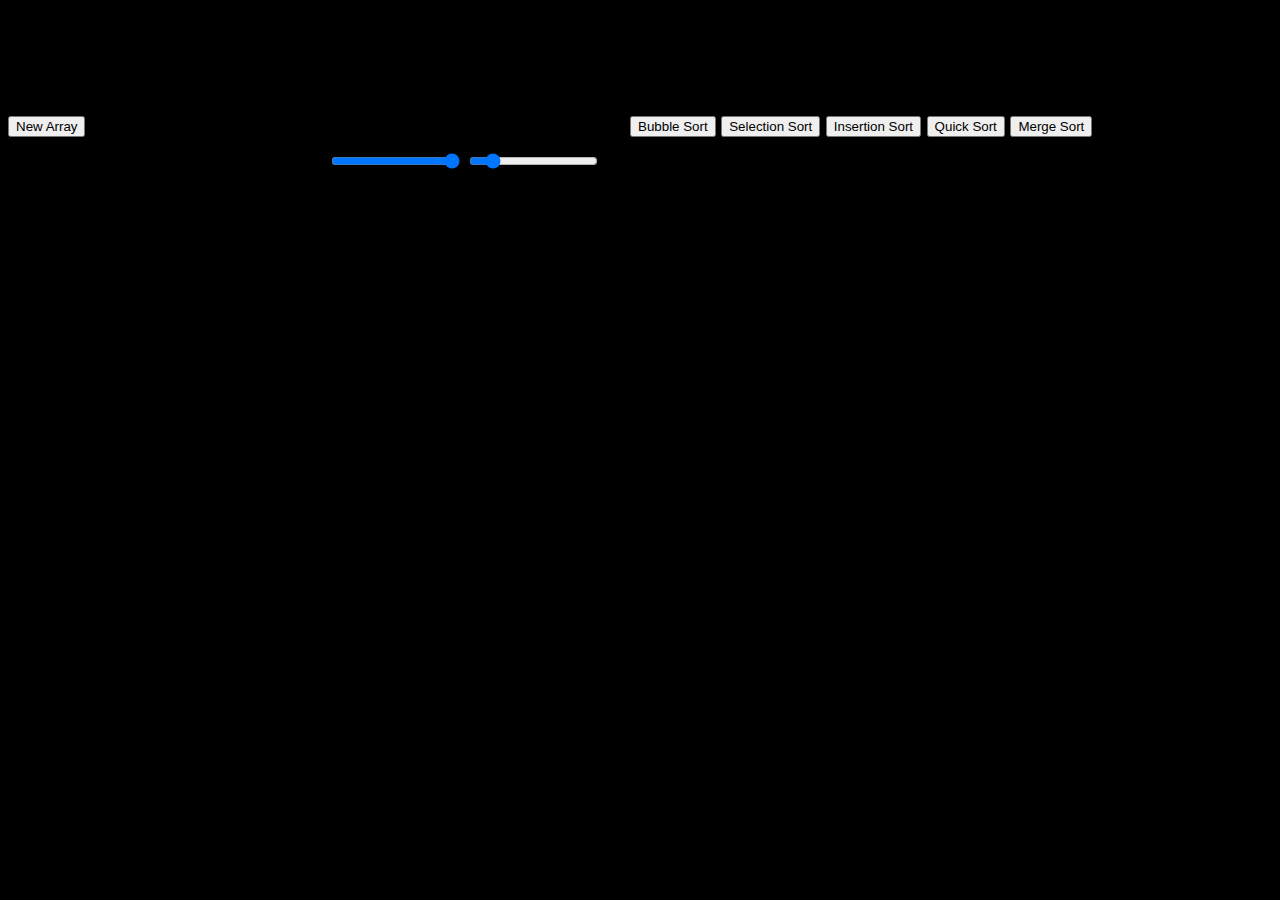
==== index.html @ 99fd1b3d "Add files via upload" ====
<!DOCTYPE html>
<html lang="en">

<head>
    <meta charset="UTF-8">
    <meta http-equiv="X-UA-Compatible" content="IE=edge">
    <meta name="viewport" content="width=device-width, initial-scale=1.0">
    <title>Sorting Visualizer</title>
    <link href="https://cdn.jsdelivr.net/npm/bootstrap@5.0.0-beta2/dist/css/bootstrap.min.css" rel="stylesheet"
        integrity="sha384-BmbxuPwQa2lc/FVzBcNJ7UAyJxM6wuqIj61tLrc4wSX0szH/Ev+nYRRuWlolflfl" crossorigin="anonymous">
    <link rel="stylesheet" href="style.css">
</head>
<header >
        <h1 align="center">Sorting Visualizer</h1>
        <nav>
            <div class="row">
                <div class="col gap-2 d-sm-flex" id="newArray">
                    <button type="button" class="btn btn-outline-success newArray">New Array</button>
                </div>
                <div class="col" id="input">
                    <span id="size">Size
                        <input id="arr_sz" type="range" min="5" max="100" step=1 value=100>
                    </span>
                    <span id="speed">Speed
                        <input id="speed_input" type="range" min="20" max="300" stepDown=10 value=60>
                    </span>
                </div>
                <div class="col gap-2 d-sm-flex justify-content-end">
                    <button type="button" class="btn btn-outline-primary bubbleSort">Bubble Sort</button>
                    <button type="button" class="btn btn-outline-primary selectionSort">Selection Sort</button>
                    <button type="button" class="btn btn-outline-primary insertionSort">Insertion Sort</button>
                    <button type="button" class="btn btn-outline-primary quickSort">Quick Sort</button>
                    <button type="button" class="btn btn-outline-primary mergeSort">Merge Sort</button>
                </div>
            </div>
        </nav>
</header>

<body class="p-3 mb-2 bg-dark-dark text-light">

    <div id="bars" class="flex-container"></div>

    <script src="https://cdn.jsdelivr.net/npm/bootstrap@5.0.0-beta2/dist/js/bootstrap.bundle.min.js"
        integrity="sha384-b5kHyXgcpbZJO/tY9Ul7kGkf1S0CWuKcCD38l8YkeH8z8QjE0GmW1gYU5S9FOnJ0" crossorigin="anonymous">
    </script>
    <script src="js_files/sorting.js"></script>
    <script src="js_files/bubble.js"></script>
    <script src="js_files/insertion.js"></script>
    <script src="js_files/merge.js"></script>
    <script src="js_files/quick.js"></script>
    <script src="js_files/selection.js"></script>
</body>
</html>
---- style.css ----
body {
    background-color: black;
    font-family: Arial, Helvetica, sans-serif;
    font-size: 20px;
    padding: 0 20px 30px 0;
    line-height: 1.4;
}
.flex-container{
    margin-top: 20px;
    display: flex;
    flex-wrap: nowrap;
    width: 100%;
    height: 500px;
    justify-content: center;
    transition: 2s all ease;
}

.flex-item{
    background:rgb(12, 92, 241);
    border: 1px solid black;
    border-radius: 3px;
    width: 10px;
    transition: 0.1s all ease;
}

.row{
    display: grid;
    grid-template-columns: 1fr 1fr 2fr;
}

#input{
    display: flex;
    padding: 10px;
    justify-content: space-around;
}
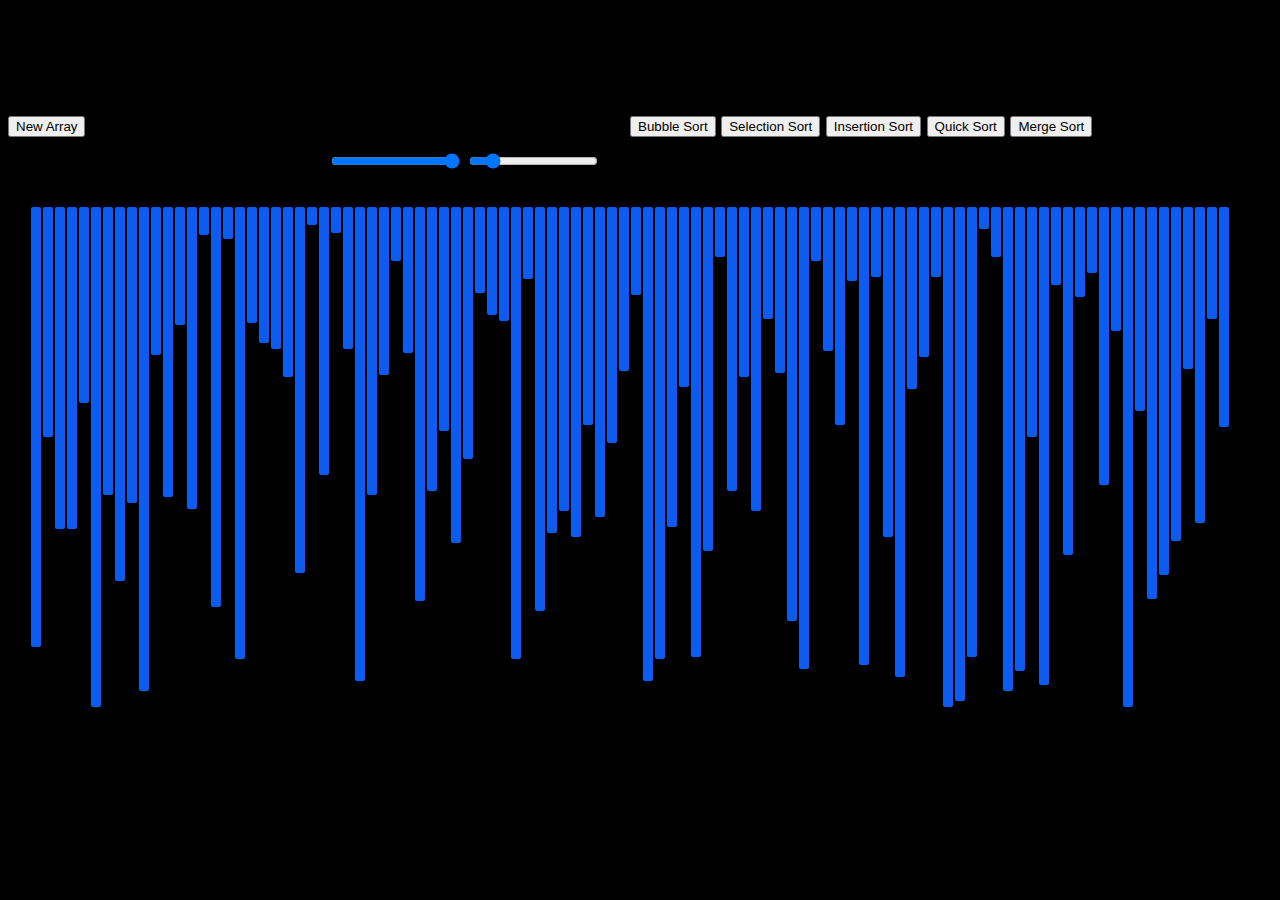
==== commit 086e3844: "Update index.html" ====
--- a/index.html
+++ b/index.html
@@ -43,11 +43,11 @@
     <script src="https://cdn.jsdelivr.net/npm/bootstrap@5.0.0-beta2/dist/js/bootstrap.bundle.min.js"
         integrity="sha384-b5kHyXgcpbZJO/tY9Ul7kGkf1S0CWuKcCD38l8YkeH8z8QjE0GmW1gYU5S9FOnJ0" crossorigin="anonymous">
     </script>
-    <script src="js_files/sorting.js"></script>
-    <script src="js_files/bubble.js"></script>
-    <script src="js_files/insertion.js"></script>
-    <script src="js_files/merge.js"></script>
-    <script src="js_files/quick.js"></script>
-    <script src="js_files/selection.js"></script>
+    <script src="jsscripts/sorting.js"></script>
+    <script src="jsscriptss/bubble.js"></script>
+    <script src="jsscripts/insertion.js"></script>
+    <script src="jsscripts/merge.js"></script>
+    <script src="jsscripts/quick.js"></script>
+    <script src="jsscripts/selection.js"></script>
 </body>
-</html>+</html>
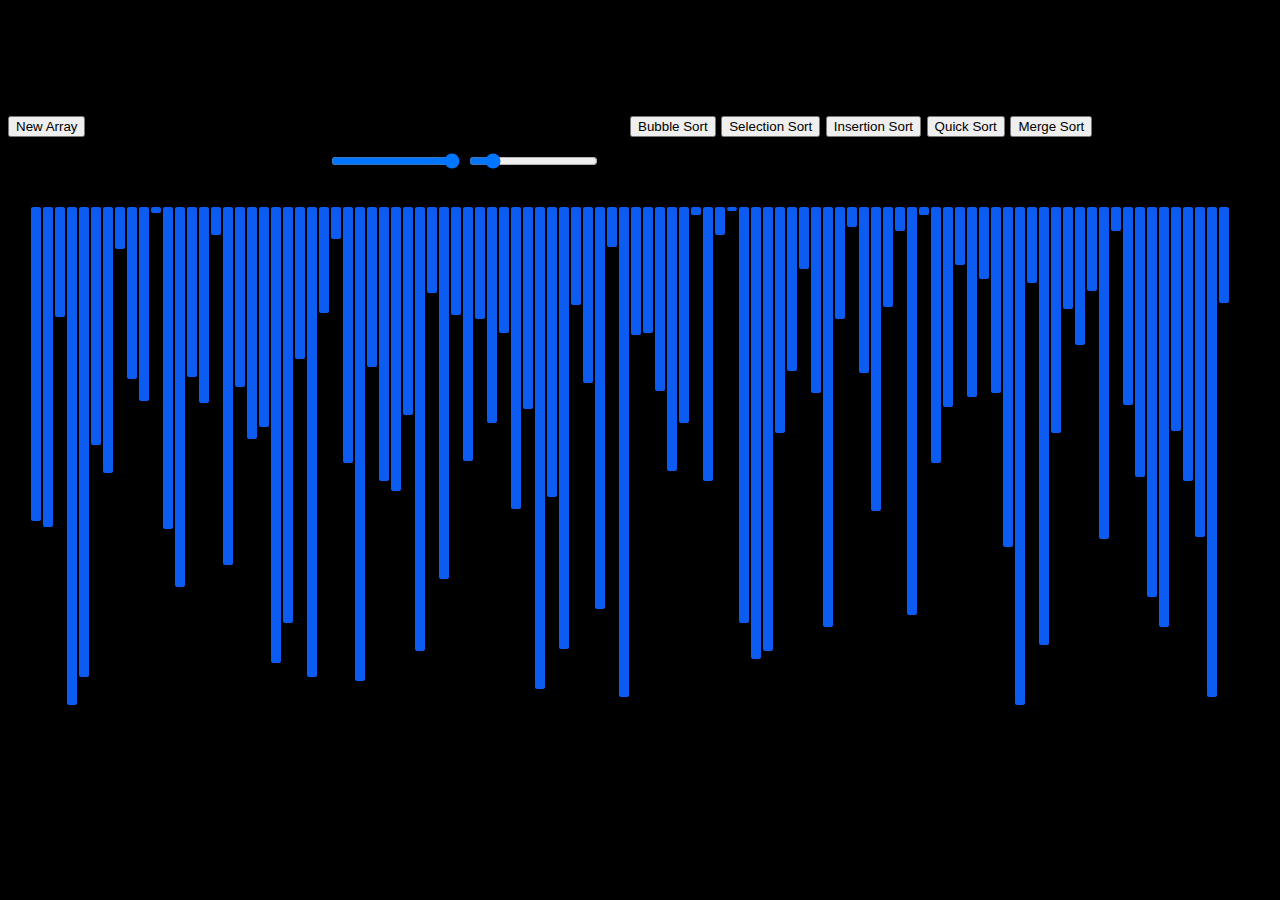
==== commit 38c10e5a: "Update index.html" ====
--- a/index.html
+++ b/index.html
@@ -44,7 +44,7 @@
         integrity="sha384-b5kHyXgcpbZJO/tY9Ul7kGkf1S0CWuKcCD38l8YkeH8z8QjE0GmW1gYU5S9FOnJ0" crossorigin="anonymous">
     </script>
     <script src="jsscripts/sorting.js"></script>
-    <script src="jsscriptss/bubble.js"></script>
+    <script src="jsscripts/bubble.js"></script>
     <script src="jsscripts/insertion.js"></script>
     <script src="jsscripts/merge.js"></script>
     <script src="jsscripts/quick.js"></script>
